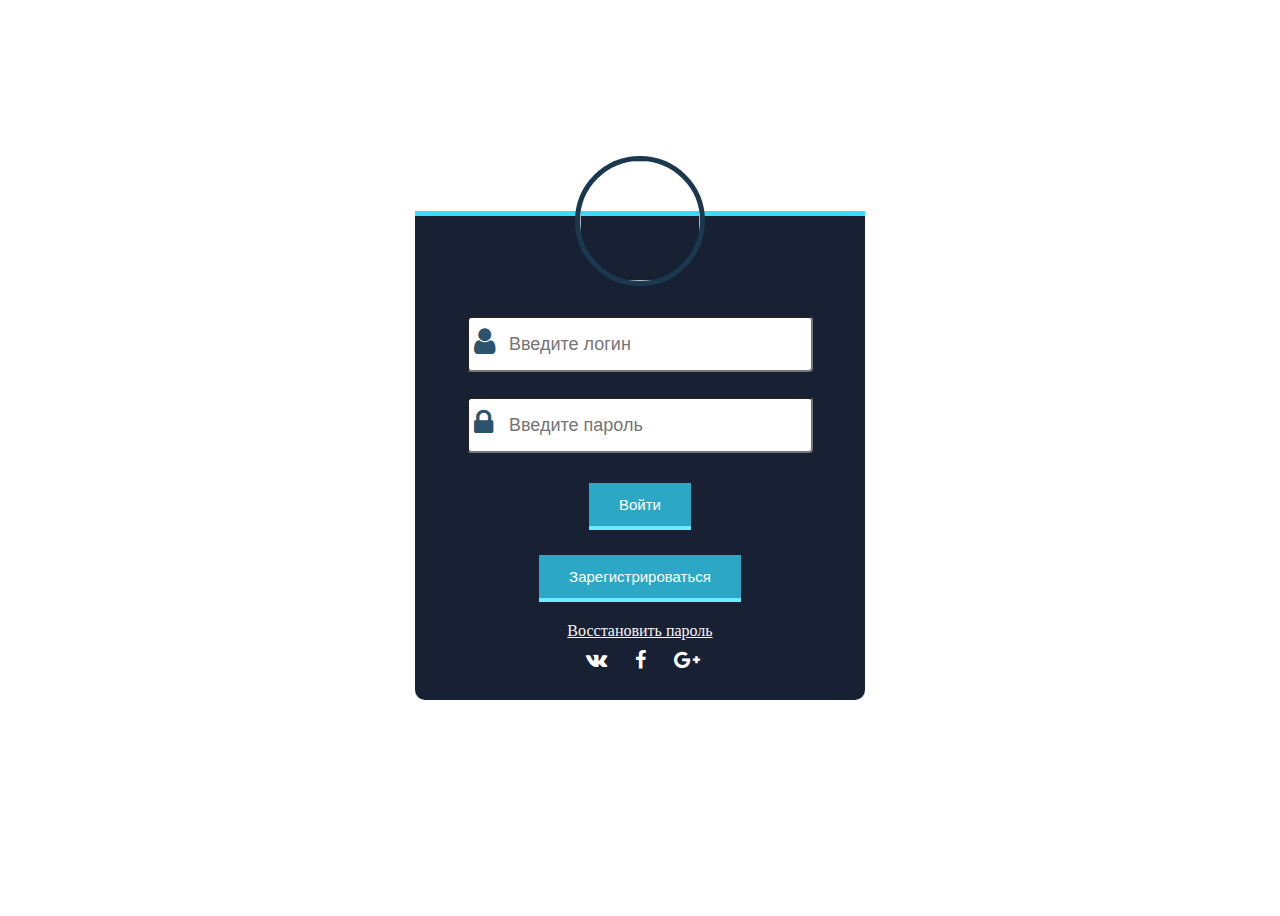
==== form.html @ 8628b016 "Site" ====
<!DOCTYPE html>
<html lang="ru">
<head>
    <meta charset="UTF-8">
    <meta name="viewport" content="width=device-width, initial-scale=1.0">
    <link rel="stylesheet" href="css/css.css" type="text/css">
    <link rel="stylesheet" href="css/font-awesome-4.7.0/css/font-awesome.css">
    <title>Document</title>
</head>
<body>
    <div class="parrent">
        <div class="container">
            <img src="https://encrypted-tbn0.gstatic.com/images?q=tbn%3AANd9GcSb1t23Hg0XAtNrs_xuH7RhCmLZNhmb-XoX718tV7qpnJIb-AGg&usqp=CAU" alt="">
            <form>
                <div class="dws-input">
                    <input type="text" name="username" placeholder="Введите логин">
                </div>
                <div class="dws-input">
                    <input type="password" name="password" placeholder="Введите пароль">
                </div>
                    <input class="dws-submit" type="submit" name="submit" value="Войти">
                <br />
                <input  class="dws-submit" type="button" onclick="location.href='reg.html'" value="Зарегистрироваться"><br />
                <a href="#">Восстановить пароль</a>
            </form>
            <div class="social">
                <i class="fa fa-vk" aria-hidden="true"></i>
                <i class="fa fa-facebook" aria-hidden="true"></i>
                <i class="fa fa-google-plus" aria-hidden="true"></i>
            </div>
        </div>
    </div>
</body>
</html>
---- css/css.css ----
body{
    background-image:url(https://encrypted-tbn0.gstatic.com/images?q=tbn%3AANd9GcRi5ItEKqHF2JlBWn59m0jMcXT29r3-L-0Qgm4JquBy30W1Q2Fd&usqp=CAU);
    width: auto;
    height: auto;
}
a{
    color: rgb(248, 245, 245);
}
a.hover{
    text-decoration: none;
}

.parrent{
  width: 900px;
  height: 900px; 
  margin: auto;
  align-items: center;
  justify-content: center;
  display: flex;
}
.container{
    width: 450px;
    background-color: #182134;
    text-align: center;
    box-shadow: 0 -5px 0 #3adbfd;
    border-radius: 0 0 10px 10px;
    padding-bottom: 20px;
    /* vertical-align: middle; */
}
.container img{
    width: 120px;
    height: 120px;
    margin: -60px 0 30px 0;
    border: 5px solid #1a394f;
    border-radius: 50%;
}
input[type="text"], input[type="password"],input[type="date"],input[type="color"],input[type="tel"],input[type="file"],input[type="email"]{
    width: 300px;
    height: 50px;
    font-size: 18px;
    margin-bottom:25px;
    border-radius: 4px;
    padding-left: 10px;
    padding-left: 40px;
}
.dws-submit{
    padding:13px 30px;
    margin: 5px 0 20px 0;
    font-size: 15px;
    color: #fff;
    background-color: #2ca8c6;
    border: none;
    border-bottom: 4px solid #6ee9fd;
    cursor: pointer;
}
.dws-submit:hover{
    transition: all 0.5s;
    background: #fff;
    color: #2c536c;
}
.dws-input::before{
    font-family: "FontAwesome";
    content: "\f007";
    position: absolute;
    font-size: 30px;
    padding:10px 0 0 7px;
    color: #2c536c;

}
.dws-input:nth-child(2)::before{
    content: "\f023";
}
.dws-input:nth-child(3)::before{
    content: "\f023";
}
.dws-input:hover::before{
    color: #319ebc;
    transition: all 0.3s;
}
.dws-input input:hover{
    box-shadow: 0 0 6px 3px rgba(58, 219, 253, 0.35);
}
.social i{
    color: #fff;
    font-size: 20px;
    width: 20px;
    padding: 10px;
}
.social i:hover{
    background-color: #fff;
    color: #1a394f;
    border-radius: 5px;
    cursor: pointer;
}
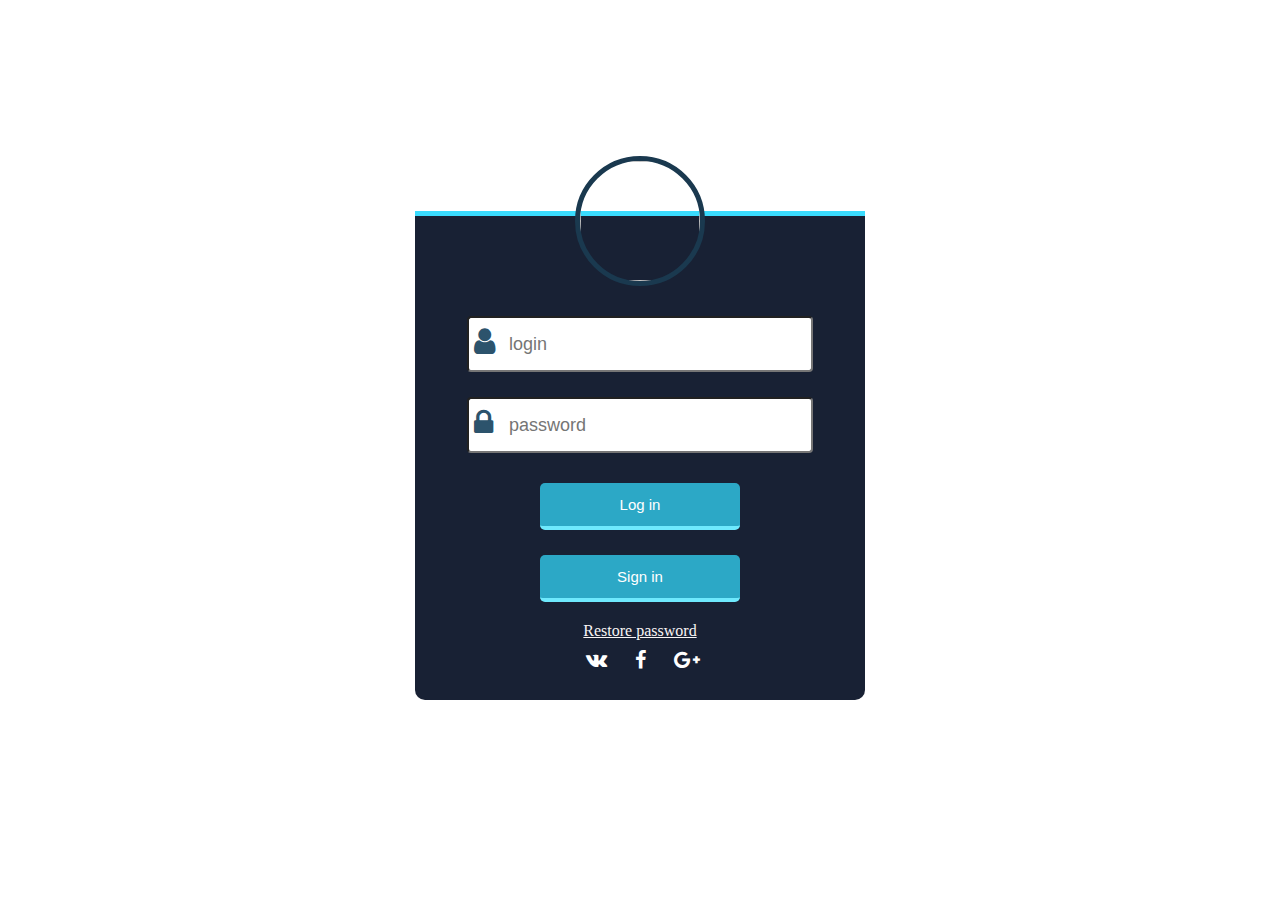
==== commit e91ecdee: "form" ====
--- a/form.html
+++ b/form.html
@@ -13,15 +13,15 @@
             <img src="https://encrypted-tbn0.gstatic.com/images?q=tbn%3AANd9GcSb1t23Hg0XAtNrs_xuH7RhCmLZNhmb-XoX718tV7qpnJIb-AGg&usqp=CAU" alt="">
             <form>
                 <div class="dws-input">
-                    <input type="text" name="username" placeholder="Введите логин">
+                    <input type="text" name="username" placeholder="login">
                 </div>
                 <div class="dws-input">
-                    <input type="password" name="password" placeholder="Введите пароль">
+                    <input type="password" name="password" placeholder="password">
                 </div>
-                    <input class="dws-submit" type="submit" name="submit" value="Войти">
+                    <input class="dws-submit" type="submit" name="submit" value="Log in">
                 <br />
-                <input  class="dws-submit" type="button" onclick="location.href='reg.html'" value="Зарегистрироваться"><br />
-                <a href="#">Восстановить пароль</a>
+                <input  class="dws-submit" type="button" onclick="location.href='reg.html'" value="Sign in"><br />
+                <a href="#">Restore password</a>
             </form>
             <div class="social">
                 <i class="fa fa-vk" aria-hidden="true"></i>
--- a/css/css.css
+++ b/css/css.css
@@ -10,14 +10,14 @@
     text-decoration: none;
 }
 
-.parrent{
+ .parrent{
   width: 900px;
   height: 900px; 
   margin: auto;
   align-items: center;
   justify-content: center;
   display: flex;
-}
+} 
 .container{
     width: 450px;
     background-color: #182134;
@@ -44,12 +44,14 @@
     padding-left: 40px;
 }
 .dws-submit{
+    width: 200px;
     padding:13px 30px;
     margin: 5px 0 20px 0;
     font-size: 15px;
     color: #fff;
     background-color: #2ca8c6;
     border: none;
+    border-radius: 5px;
     border-bottom: 4px solid #6ee9fd;
     cursor: pointer;
 }
